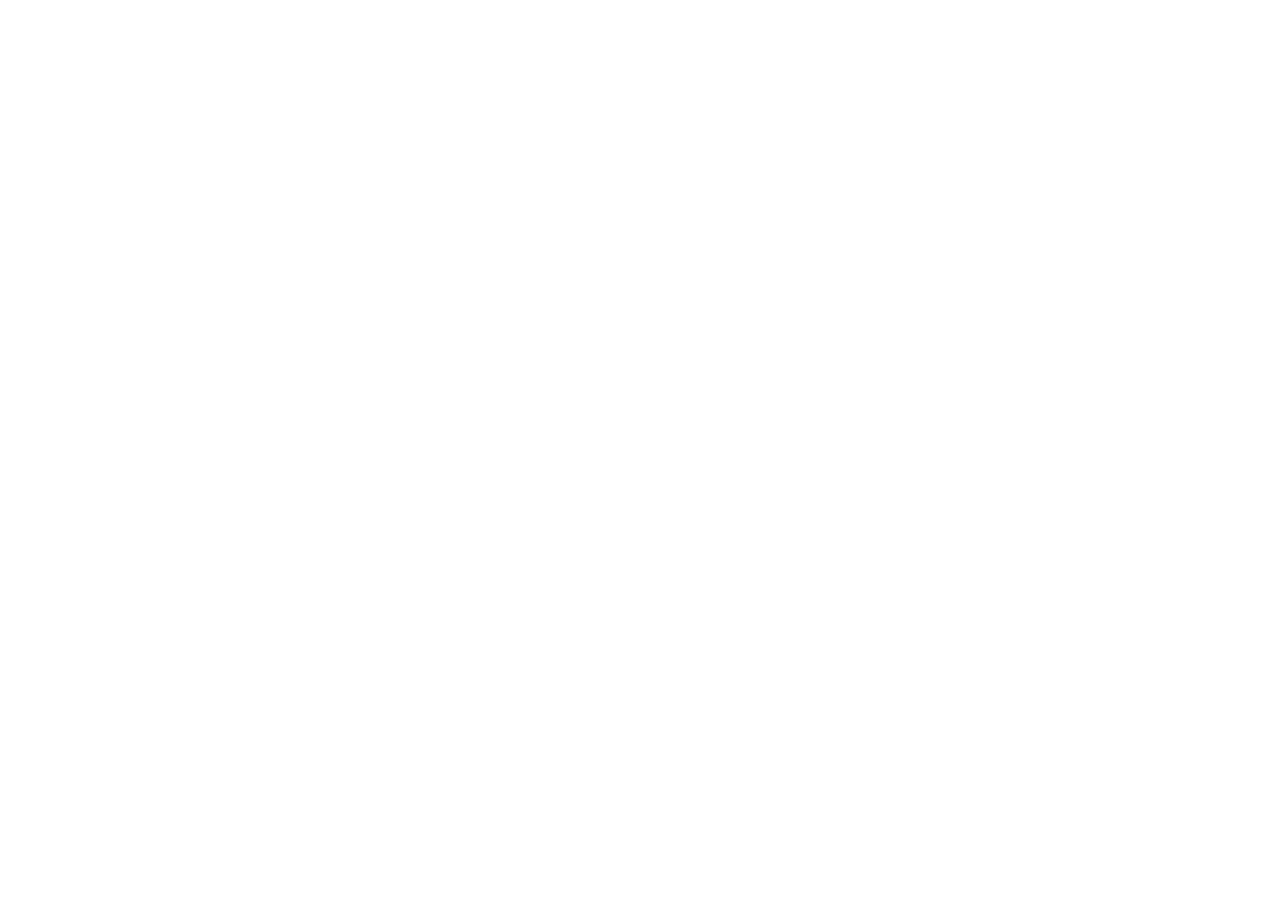
==== module3-solution/index.html @ 4235b181 "Module 3" ====
<!DOCTYPE html>
<html lang="en">
<head>
    <meta charset="UTF-8">
    <meta http-equiv="X-UA-Compatible" content="IE=edge">
    <meta name="viewport" content="width=device-width, initial-scale=1.0">
    <title>Document</title>
</head>
<body>
    
</body>
</html>
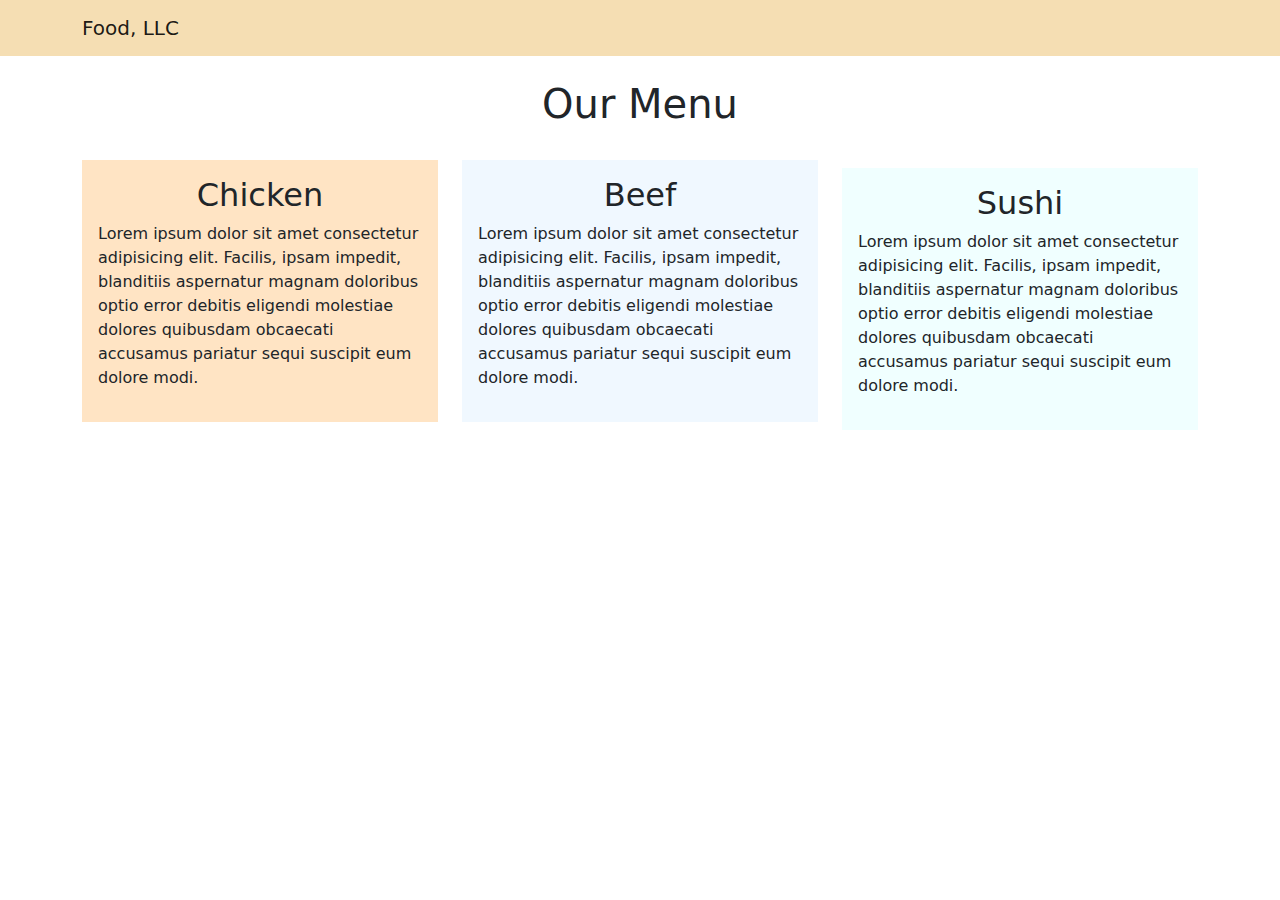
==== commit 4bd9e953: "module3-solution" ====
--- a/module3-solution/index.html
+++ b/module3-solution/index.html
@@ -4,9 +4,58 @@
     <meta charset="UTF-8">
     <meta http-equiv="X-UA-Compatible" content="IE=edge">
     <meta name="viewport" content="width=device-width, initial-scale=1.0">
+    <link rel="stylesheet" href="css/bootstrap.min.css">
+    <link rel="stylesheet" href="css/style.css">
     <title>Document</title>
 </head>
 <body>
-    
+    <header>
+        <nav class="navbar navbar-light navbar-expand-md">
+            <div class="container">
+                <a href="index.html" class="navbar-brand">Food, LLC</a>
+                <button class="navbar-toggler" type="button" data-bs-toggle="collapse" data-bs-target="#navbarSupportedContent" aria-controls="navbarSupportedContent" aria-expanded="false" aria-label="Toggle navigation">
+                    <span class="navbar-toggler-icon"></span>
+                </button>
+            </div>
+        </nav>
+        <div class="collapse navbar-collapse" id="navbarSupportedContent">
+            <ul class="navbar-nav me-auto mb-2 mb-lg-0 d-md-none">
+                <li class="nav-item" id="chicken-nav">
+                    <a href="#Chicken" class="nav-link text-center">Chicken</a>
+                </li>
+                <li class="nav-item" id="beef-nav">
+                    <a href="#Beef" class="nav-link text-center">Beef</a>
+                </li>
+                <li class="nav-item" id="sushi-nav">
+                    <a href="#Sushi" class="nav-link text-center">Sushi</a>
+                </li>
+            </ul>
+        </div>
+    </header>
+    <div id="main-content" class="container">
+        <h1 class="text-center my-4">Our Menu</h1>
+        <section class="row">
+            <div class="col-lg-4 col-md-6 col-12 my-3 my-md-2">
+                <article class="p-3" id="Chicken">
+                    <h2 class="article-title text-center">Chicken</h2>
+                    <p class="article-content">Lorem ipsum dolor sit amet consectetur adipisicing elit. Facilis, ipsam impedit, blanditiis aspernatur magnam doloribus optio error debitis eligendi molestiae dolores quibusdam obcaecati accusamus pariatur sequi suscipit eum dolore modi.</p>
+                </article>
+            </div>
+            <div class="col-lg-4 col-md-6 col-12 my-3 my-md-2">
+                <article id="Beef" class="p-3">
+                    <h2 class="article-title text-center">Beef</h2>
+                    <p class="article-content">Lorem ipsum dolor sit amet consectetur adipisicing elit. Facilis, ipsam impedit, blanditiis aspernatur magnam doloribus optio error debitis eligendi molestiae dolores quibusdam obcaecati accusamus pariatur sequi suscipit eum dolore modi.</p>
+                </article>
+            </div>
+            <div class="col-lg-4 col-md-12 col-12 my-3">
+                <article id="Sushi" class="p-3">
+                    <h2 class="article-title text-center">Sushi</h2>
+                    <p class="article-content">Lorem ipsum dolor sit amet consectetur adipisicing elit. Facilis, ipsam impedit, blanditiis aspernatur magnam doloribus optio error debitis eligendi molestiae dolores quibusdam obcaecati accusamus pariatur sequi suscipit eum dolore modi.</p>
+                </article>
+            </div>
+        </section>
+    </div>
+<script src="js/jquery-3.6.0.min.js"></script>
+<script src="js/bootstrap.min.js"></script>
 </body>
 </html>--- a/module3-solution/css/style.css
+++ b/module3-solution/css/style.css
@@ -0,0 +1,40 @@
+*{
+    border: 0px solid red;
+}
+
+header{
+    background: wheat;
+}
+ul.d-md-none{
+    margin-top: 10px;
+}
+li#beef-nav{
+    background:steelblue;
+    border: 2px solid black;
+}
+li#beef-nav a:link, li#beef-nav a:visited{
+    color: white;
+}
+li#chicken-nav{
+    background: tomato;
+    border: 2px solid black;
+}
+li#chicken-nav a:link, li#chicken-nav a:visited{
+    color: white;
+}
+li#sushi-nav{
+    background:springgreen;
+    border: 2px solid black;
+}
+li#sushi-nav a:link, li#sushi-nav a:visited{
+    color: black;
+}
+article#Chicken{
+    background: bisque;
+}
+article#Beef{
+    background: aliceblue;
+}
+article#Sushi{
+    background: azure;
+}
